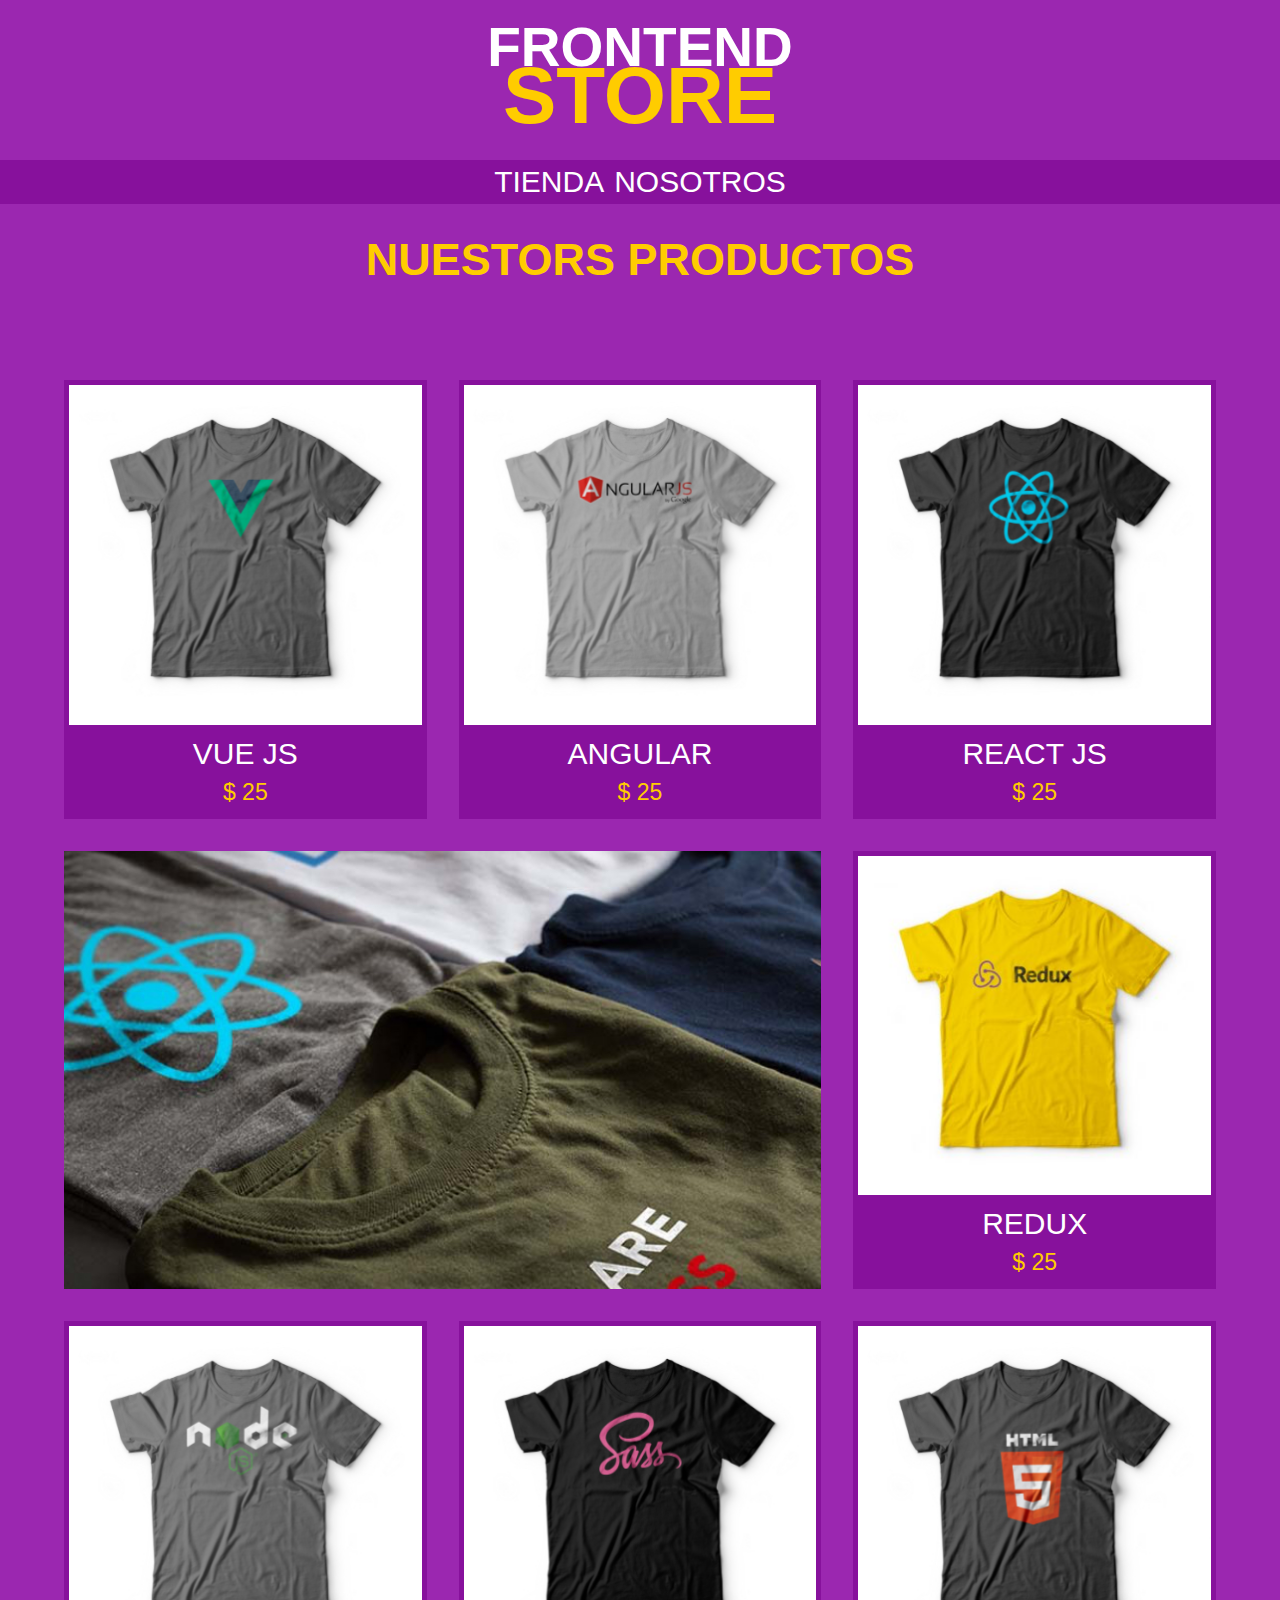
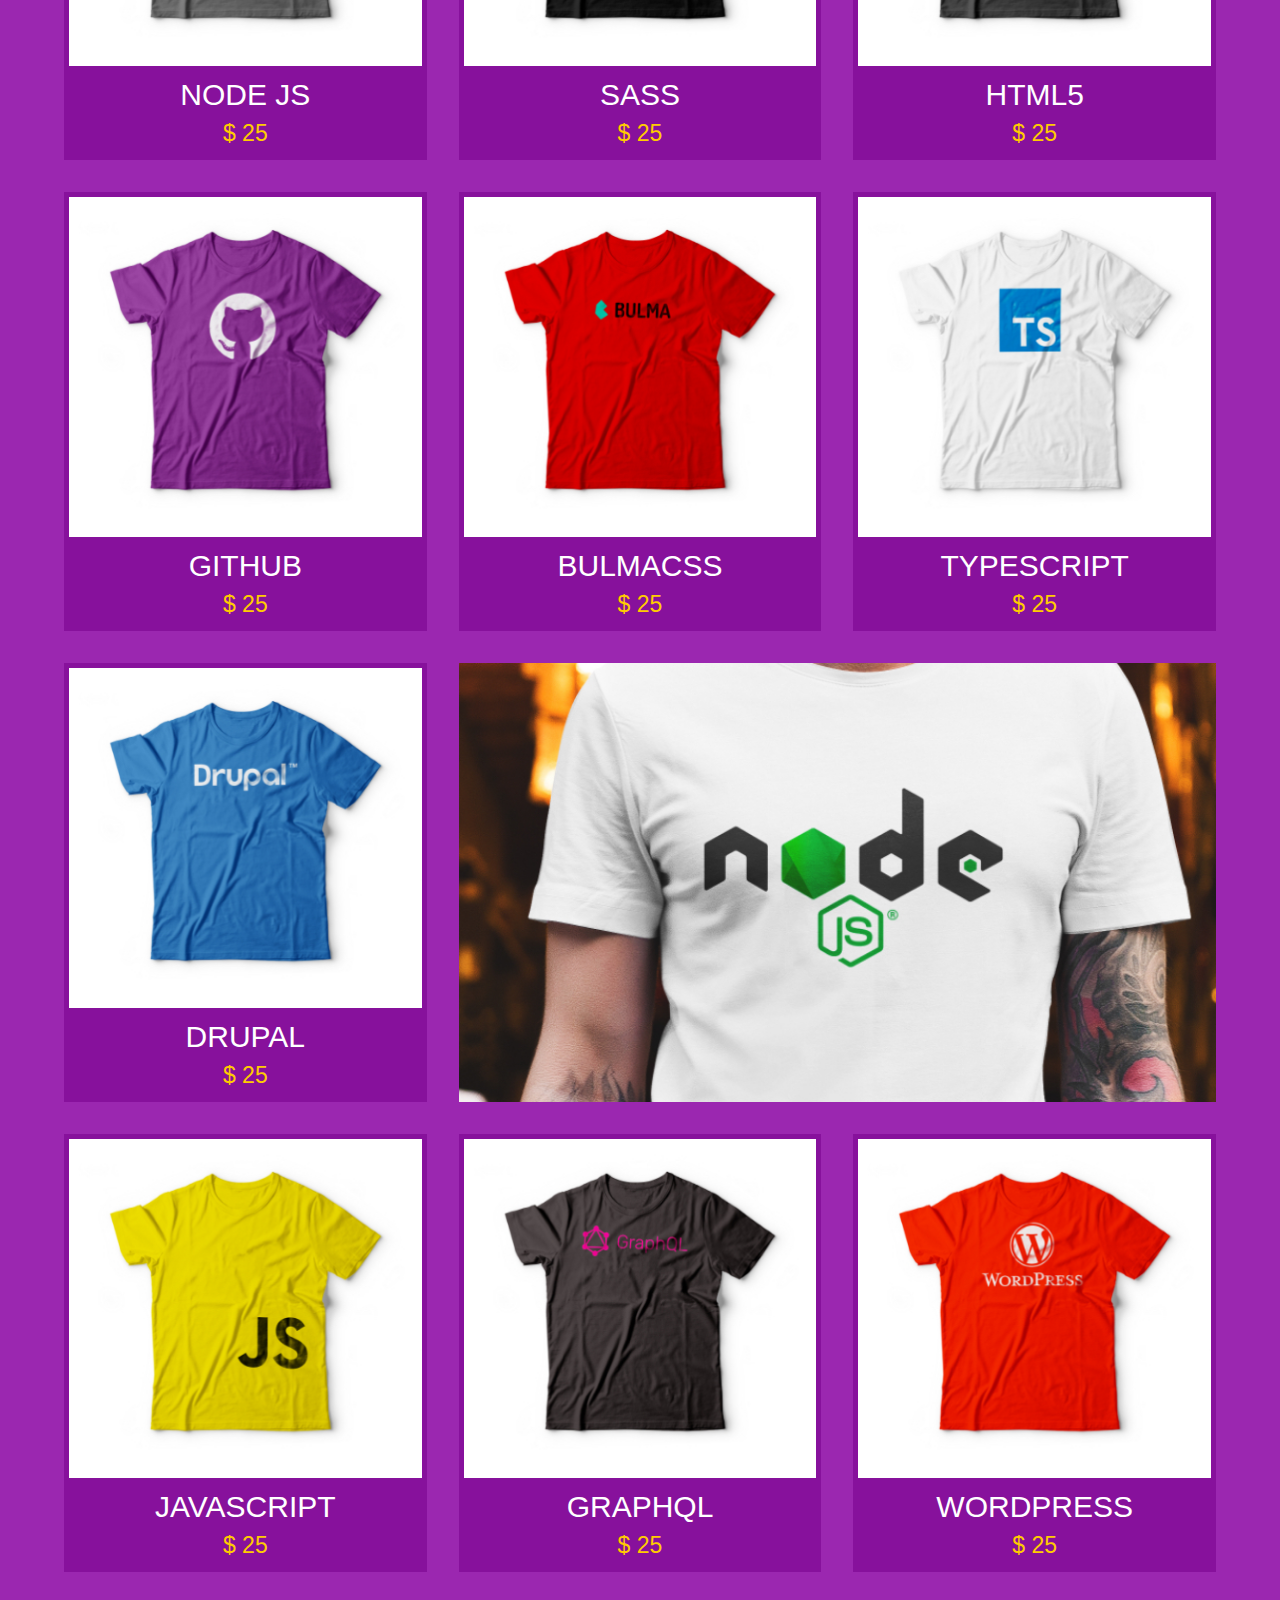
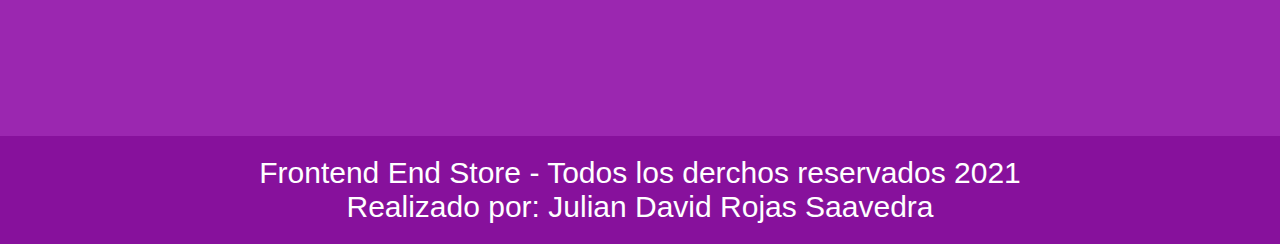
==== index.html @ db2abd06 "Add files via upload" ====
<!DOCTYPE html>
<html lang="en">
<head>
    <meta charset="UTF-8">
    <meta name="viewport" content="width=device-width, initial-scale=1.0">
    <title>TIENDA</title>
    <link rel="stylesheet" href="style.css">
</head>

<body>
    
    <header>
        <div class="Contenedor">
            <h1 class="Contenedor__titulo">frontend</h1>
            <h2 class="Contenedor__subtitulo">store</h2>
        </div>
        <nav class="Cont">
            <a href="#" class="Cont__enlace1">tienda</a>
            <a href="#" class="Cont__enlace2">nosotros</a>
        </nav>
    </header>

<main>

    <h3 class="Titulo">NUESTORS PRODUCTOS</h3> 

<div class="Catalogo">

    <div class="Producto">
            <img src="imagen_1.jpg" alt="Camisa vue">
            <div class="Info__producto">
                <p class="Nombre__producto">Vue JS</p>
                <p class="Precio__producto">$ 25</p>
            </div>
    </div>

    <div class="Producto">
            <img src="imagen_2.jpg" alt="Camisa angular">
            <div class="Info__producto">
                <p class="Nombre__producto">Angular</p>
                <p class="Precio__producto">$ 25</p>
            </div>
    </div>

    <div class="Producto">
            <img src="imagen_3.jpg" alt="Camisa React">
            <div class="Info__producto">
                <p class="Nombre__producto">React JS</p>
                <p class="Precio__producto">$ 25</p>
            </div>
    </div>

    <div class="Producto">
            <img src="imagen_4.jpg" alt="Camisa Redux">
            <div class="Info__producto">
                <p class="Nombre__producto">Redux</p>
                <p class="Precio__producto">$ 25</p>
            </div>
    </div>

    <div class="Producto">
            <img src="imagen_5.jpg" alt="Camisa Node">
            <div class="Info__producto">
                <p class="Nombre__producto">Node JS</p>
                <p class="Precio__producto">$ 25</p>
            </div>
    </div>

    <div class="Producto">
            <img src="imagen_6.jpg" alt="Camisa Sass">
            <div class="Info__producto">
                <p class="Nombre__producto">Sass</p>
                <p class="Precio__producto">$ 25</p>
            </div>
    </div>

    <div class="Producto">
            <img src="imagen_7.jpg" alt="Camisa HTML5">
            <div class="Info__producto">
                <p class="Nombre__producto">Html5</p>
                <p class="Precio__producto">$ 25</p>
            </div>
    </div>

    <div class="Producto">
            <img src="imagen_8.jpg" alt="Camisa Github">
            <div class="Info__producto">
                <p class="Nombre__producto">Github</p>
                <p class="Precio__producto">$ 25</p>
            </div>
    </div>

    <div class="Producto">
            <img src="imagen_9.jpg" alt="Camisa Bulmacss">
            <div class="Info__producto">
                <p class="Nombre__producto">Bulmacss</p>
                <p class="Precio__producto">$ 25</p>
            </div>
    </div>

    <div class="Producto">
            <img src="imagen_10.jpg" alt="Camisa Typescript">
            <div class="Info__producto">
                <p class="Nombre__producto">Typescript</p>
                <p class="Precio__producto">$ 25</p>
            </div>
    </div>

    <div class="Producto">
            <img src="imagen_11.jpg" alt="Camisa Drupal">
            <div class="Info__producto">
                <p class="Nombre__producto">Drupal</p>
                <p class="Precio__producto">$ 25</p>
            </div>
    </div>

    <div class="Producto">
            <img src="imagen_12.jpg" alt="Camisa JavaScript">
            <div class="Info__producto">
                <p class="Nombre__producto">JavaScript</p>
                <p class="Precio__producto">$ 25</p>
            </div>
    </div>

    <div class="Producto">
            <img src="imagen_13.jpg" alt="Camisa Graphql">
            <div class="Info__producto">
                <p class="Nombre__producto">Graphql</p>
                <p class="Precio__producto">$ 25</p>
            </div>
    </div>

    <div class="Producto">
            <img src="imagen_14.jpg" alt="Camisa Wordpress">
            <div class="Info__producto">
                <p class="Nombre__producto">Wordpress</p>
                <p class="Precio__producto">$ 25</p>
            </div>
    </div>

    <div class="Foto" id="Foto_1">
    </div>

    <div class="Foto" id="Foto_2">            
    </div>

</div>

</main>

<footer class="Footer">
    <p class="Datos__footer">Frontend End Store - Todos los derchos reservados 2021</p>
    <p class="Datos__footer">Realizado por: Julian David Rojas Saavedra</p>
</footer>

</body>
</html>
---- style.css ----
* {
    padding: 0px;
    margin: 0px;
}

a {
    text-decoration: none;
}

body {
    background-color: hsl(291, 64%, 42%);
    font-family: Arial, Helvetica, sans-serif;
} 

.Contenedor__titulo {
    color: hsl(0, 0%, 100%);
    position: absolute;
    text-align: center;
    font-size: 55px;
    right: 0;
    left: 0;
    top: 15px;
    bottom: 0;
    text-transform: uppercase;
}

.Contenedor__subtitulo {
    color: hsl(48, 100%, 50%);
    position: absolute;
    text-align: center;
    font-size: 80px;
    right: 0;
    left: 0;
    top: 50px;
    bottom: 0;
    text-transform: uppercase;
    
}

.Cont {
    margin-top: 160px;
    color: hsl(0, 0%, 100%);
    background-color: hsl(291, 80%, 34%);
    text-align: center;
    display: flex;
    justify-content: center;
}

.Cont__enlace1, .Cont__enlace2 {
    color: hsl(0, 0%, 100%);
    padding: 5px;
    font-size: 30px;
    text-transform: uppercase;
    font-family: 'Franklin Gothic Medium', 'Arial Narrow', Arial, sans-serif;
}

.Titulo {
    color: hsl(48, 100%, 50%);
    font-family: 'Staatliches', 'Arial Narrow', Arial, sans-serif;
    text-align: center;
    margin: 30px;
    font-size: 45px;
}

.Producto {
    background-color: hsl(291, 80%, 34%);
    padding: 5px;
}

.Nombre__producto {
    font-size: 30px;
    color: hsl(0, 0%, 100%);
    text-transform: uppercase;
}

.Precio__producto {
    font-size: 23px;
    color: hsl(48, 100%, 50%);
    
}
.Nombre__producto, .Precio__producto {
    margin: 8px;
    text-align: center;
}

img{
    width: 100%
}


.Catalogo {
    display: grid;
    grid-template-columns: repeat( auto-fit, minmax(365px, 1fr));
    gap: 2rem;
    padding: 5%;
}


@media (min-width: 1000px) {
    .Catalogo {
        display: grid;
        grid-template-columns: repeat(3, 1fr);
    }
}



@media (min-width: 1000px) {
    .Foto {
        min-height: 100%;
        background-repeat: no-repeat;
        background-size: cover;
    }
    
    #Foto_1 {
        background-image: url(Foto_1.jpg);
        grid-row: 2;
        grid-column: 1 / 3;
    }
    
    #Foto_2 {
        background-image: url(Foto_2.jpg);
        grid-row: 5;
        grid-column: 2 / 4;
    }
}

.Footer{
    background-color: hsl(291, 80%, 34%);
    padding: 20px ;
    margin-top: 100px;
}

.Datos__footer{
    text-align: center;
    font-size: 30px;
    color: hsl(0, 0%, 100%);
}
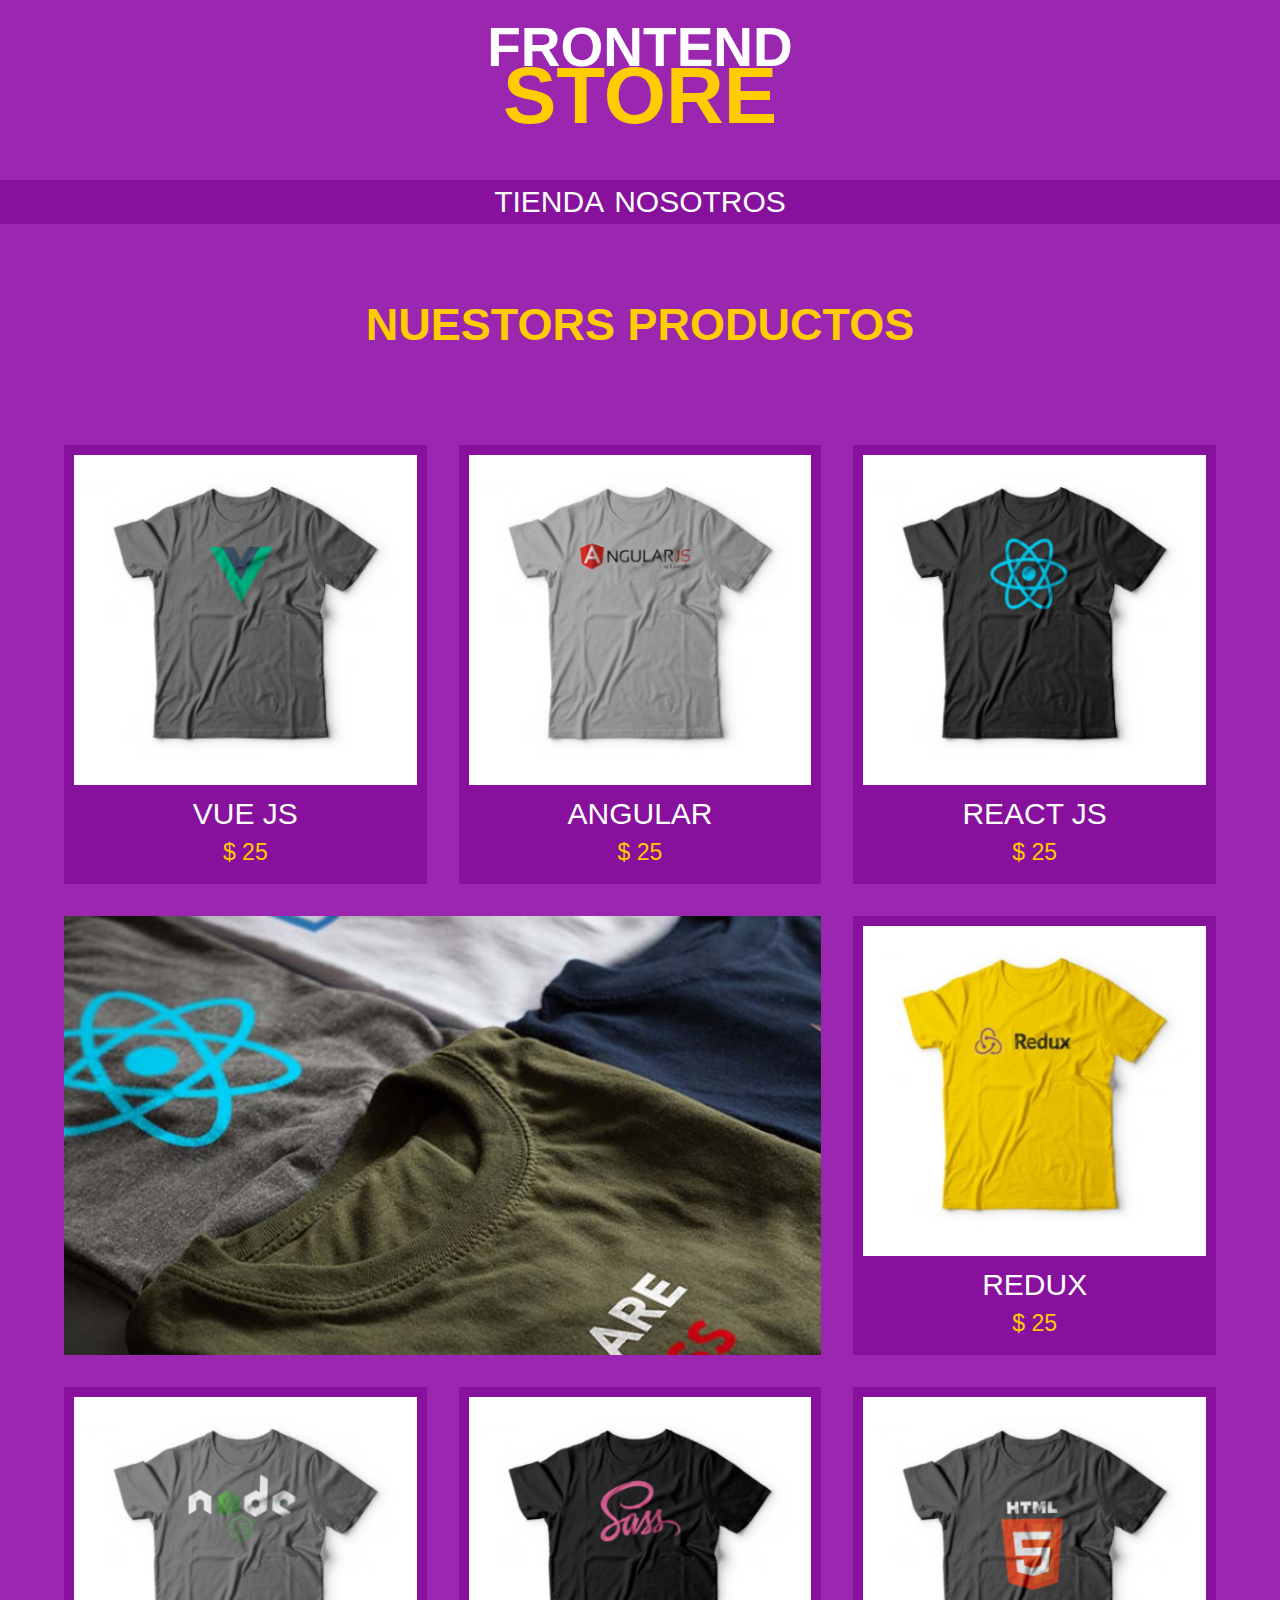
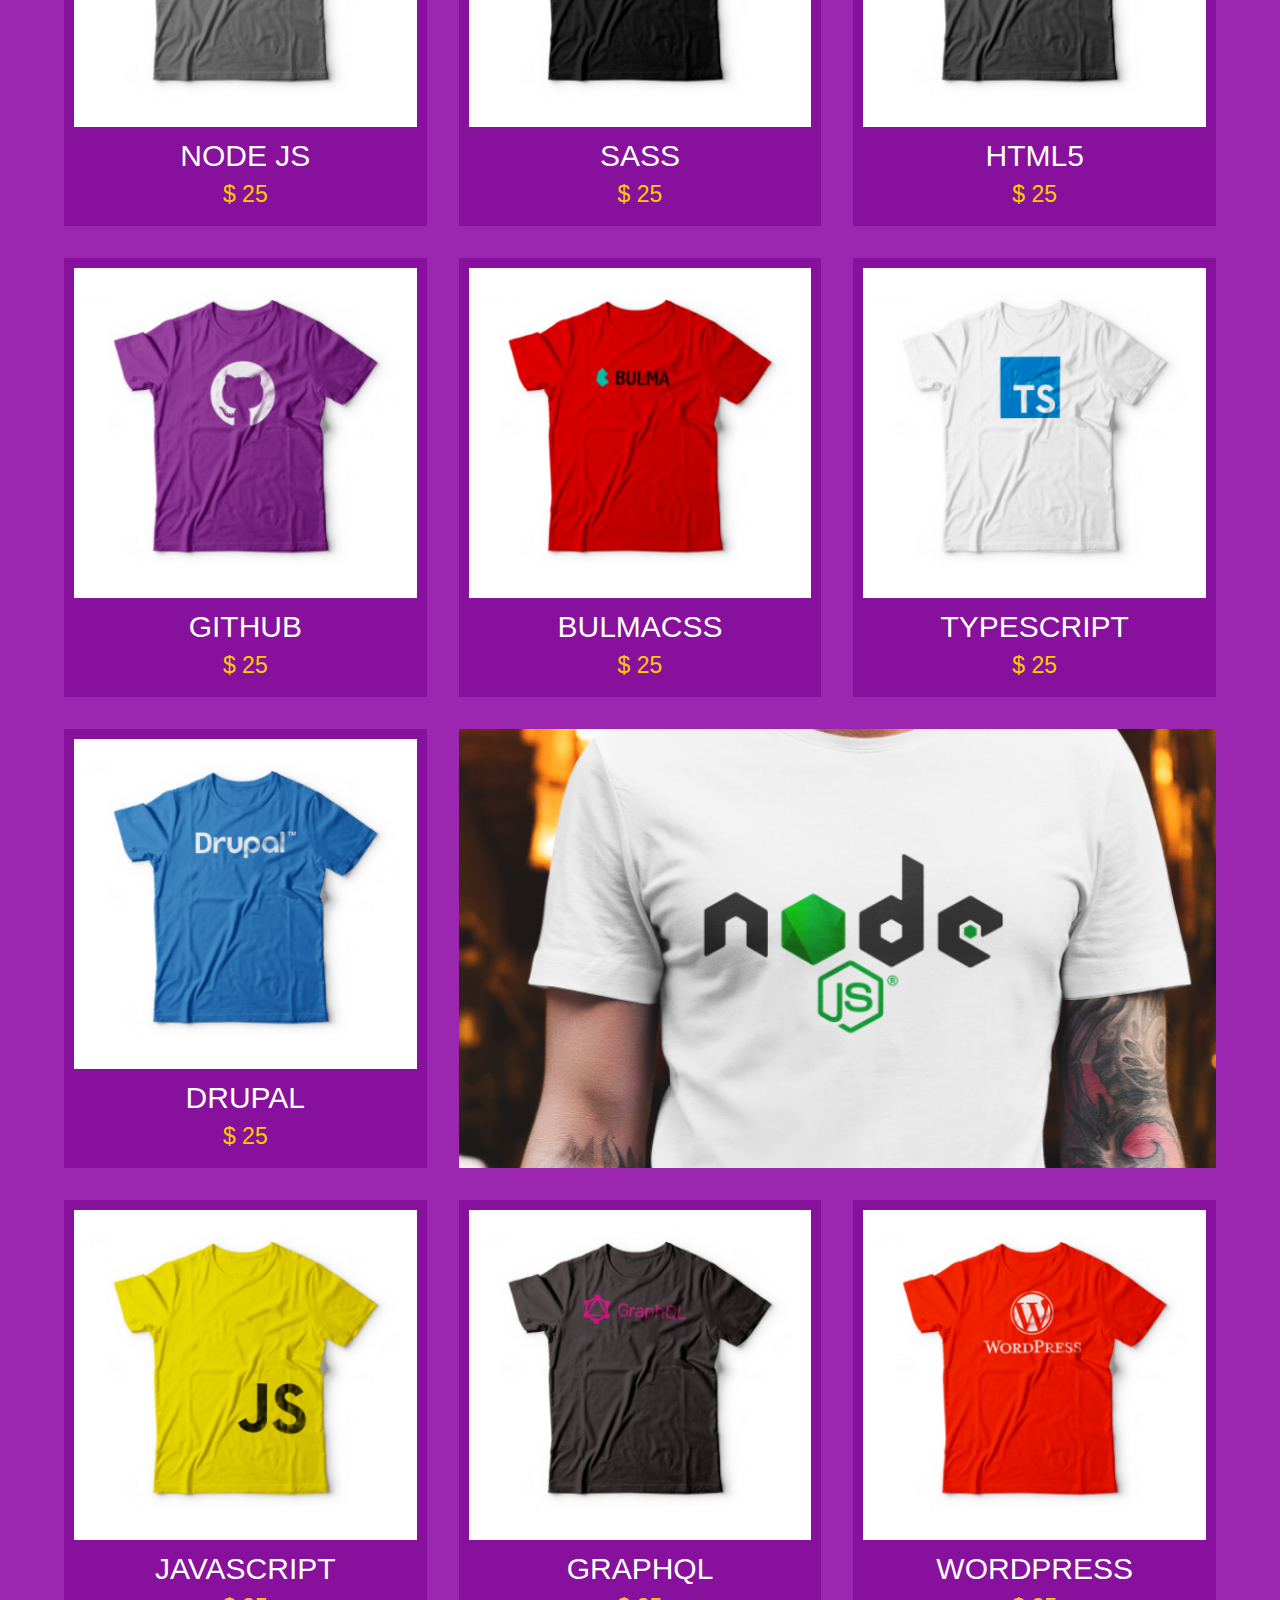
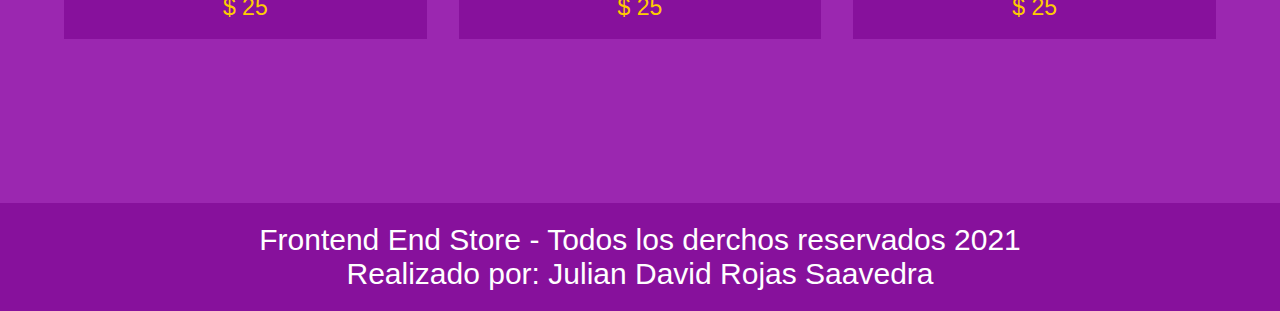
==== commit b0b2aded: "Add files via upload" ====
--- a/index.html
+++ b/index.html
@@ -20,7 +20,7 @@
         </nav>
     </header>
 
-<main>
+<main class="Principal">
 
     <h3 class="Titulo">NUESTORS PRODUCTOS</h3> 
 
--- a/style.css
+++ b/style.css
@@ -34,11 +34,10 @@
     top: 50px;
     bottom: 0;
     text-transform: uppercase;
-    
 }
 
 .Cont {
-    margin-top: 160px;
+    margin-top: 180px;
     color: hsl(0, 0%, 100%);
     background-color: hsl(291, 80%, 34%);
     text-align: center;
@@ -60,11 +59,17 @@
     text-align: center;
     margin: 30px;
     font-size: 45px;
+    margin-top: 75px;
+}
+
+.Principal{
+    max-width: min(100%, 120rem);
+    margin: 0 auto;
 }
 
 .Producto {
     background-color: hsl(291, 80%, 34%);
-    padding: 5px;
+    padding: 10px;
 }
 
 .Nombre__producto {
@@ -75,9 +80,9 @@
 
 .Precio__producto {
     font-size: 23px;
-    color: hsl(48, 100%, 50%);
-    
+    color: hsl(48, 100%, 50%); 
 }
+
 .Nombre__producto, .Precio__producto {
     margin: 8px;
     text-align: center;
@@ -87,7 +92,6 @@
     width: 100%
 }
 
-
 .Catalogo {
     display: grid;
     grid-template-columns: repeat( auto-fit, minmax(365px, 1fr));
@@ -95,15 +99,12 @@
     padding: 5%;
 }
 
-
 @media (min-width: 1000px) {
     .Catalogo {
         display: grid;
         grid-template-columns: repeat(3, 1fr);
     }
 }
-
-
 
 @media (min-width: 1000px) {
     .Foto {
